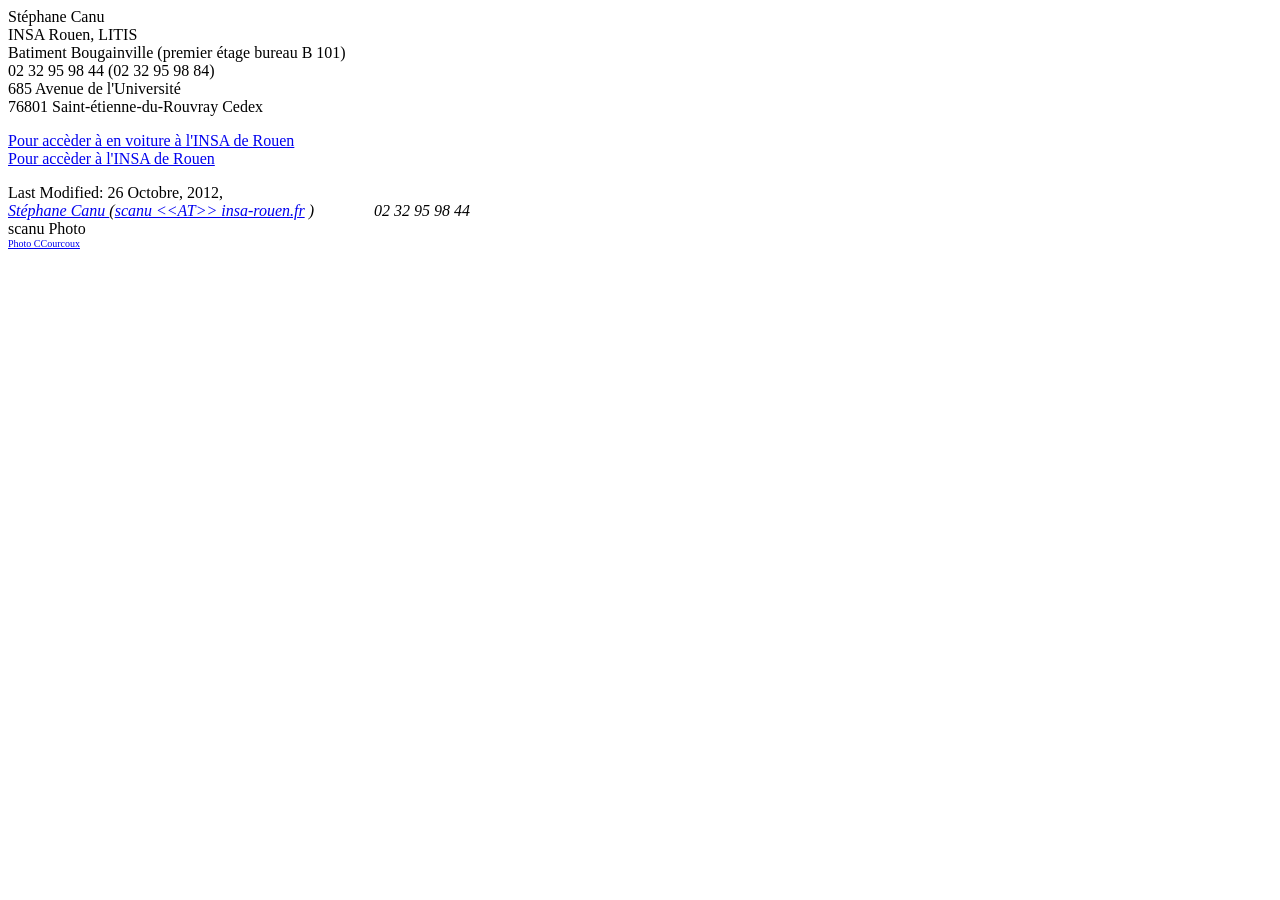
==== Contact.html @ 48893fb6 "Add files via upload" ====
<!DOCTYPE html PUBLIC "-//w3c//dtd html 4.0 transitional//en">
<html>
<head>
  <meta http-equiv="Content-Type"
 content="text/html; charset=iso-8859-1">
  <meta http-equiv="CONTENT-TYPE"
 content="text/html; charset=iso-8859-1">
  <meta name="GENERATOR"
 content="Mozilla/4.7 [fr] (Win98; I) [Netscape]">
  <meta name="CREATED" content="20010215;14430100">
  <meta name="CHANGED" content="20010305;16214100">
  <title>St&eacute;phane Canu, Enseignements </title>
  <style>
	<!--
		.style1 {font-family: Arial, Helvetica, sans-serif}
		ADDRESS { color: #000000 }
		TD P { color: #000000 }
		P { color: #000000 } 
		A:visited { color: #808f84 } 
	-->
	</style> 
</head>
<body style="color: rgb(0, 0, 0); background-color: rgb(255, 255, 255);"
 vlink="#808f84"; font-family: Arial, Helvetica, sans-serif>

St&eacute;phane Canu <br>
INSA Rouen, LITIS <br>
Batiment Bougainville (premier &eacute;tage bureau B 101)
 <br>
02 32 95 98 44   (02 32 95 98 84) <br>
685 Avenue de l'Universit&eacute; <br>
76801 Saint-&eacute;tienne-du-Rouvray Cedex


<p> <a href="http://www.insa-rouen.fr/institution/Identite/acces/ploneexfile.2008-03-27.1247631760/attachment_download/file">  Pour
 acc&egrave;der &agrave; en voiture &agrave; l'INSA de Rouen</a>
<br>
 <a href="http://www.insa-rouen.fr/institution/Identite/acces"> Pour
 acc&egrave;der &agrave; l'INSA de Rouen</a>
</p>

<p style="margin-bottom: 0cm;">Last Modified: 26 Octobre, 2012, </p>
<address> <a href="http://asi.insa-rouen.fr/%7Escanu/index.html"
 target="_parent"> St&eacute;phane
Canu </a> (<a href="mailto:scanu@insa-rouen.fr">scanu
&lt;&lt;AT&gt;&gt; insa-rouen.fr</a>
)&nbsp;&nbsp;&nbsp;&nbsp;&nbsp;&nbsp;&nbsp;&nbsp;&nbsp;&nbsp;&nbsp;&nbsp;&nbsp;&nbsp;
02 32 95 98 44</address>

<td> <object data="Bandeau_Steph.jpg" width="581" type="image/jpeg"
 standby="scanu Photo"> scanu Photo </object> <br>
      </td>
<font size="-2"> 
<a href="http://www.flickr.com/photos/courcoux/" target="_blank">
Photo CCourcoux</a>

</font>


</body>
</html>
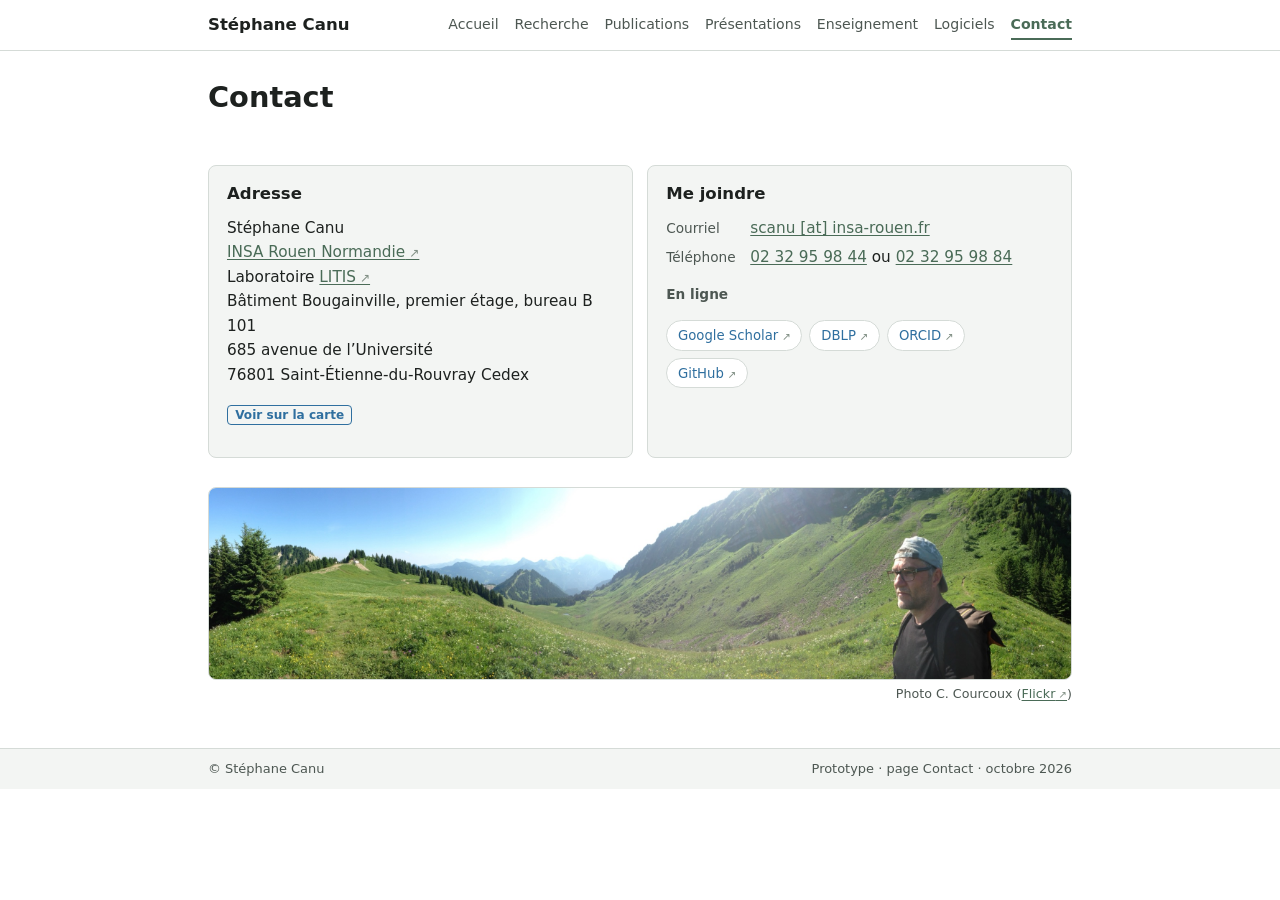
==== commit 9ae5985c: "Refonte du site : nouvelles pages sans frames, responsive, UTF-8 - Accueil, Recherche, Publications," ====
--- a/Contact.html
+++ b/Contact.html
@@ -1,61 +1,74 @@
-<!DOCTYPE html PUBLIC "-//w3c//dtd html 4.0 transitional//en">
-<html>
+<!doctype html>
+<html lang="fr">
 <head>
-  <meta http-equiv="Content-Type"
- content="text/html; charset=iso-8859-1">
-  <meta http-equiv="CONTENT-TYPE"
- content="text/html; charset=iso-8859-1">
-  <meta name="GENERATOR"
- content="Mozilla/4.7 [fr] (Win98; I) [Netscape]">
-  <meta name="CREATED" content="20010215;14430100">
-  <meta name="CHANGED" content="20010305;16214100">
-  <title>St&eacute;phane Canu, Enseignements </title>
-  <style>
-	<!--
-		.style1 {font-family: Arial, Helvetica, sans-serif}
-		ADDRESS { color: #000000 }
-		TD P { color: #000000 }
-		P { color: #000000 } 
-		A:visited { color: #808f84 } 
-	-->
-	</style> 
+  <meta charset="utf-8">
+  <meta name="viewport" content="width=device-width, initial-scale=1">
+  <title>Contact · Stéphane Canu</title>
+  <meta name="description" content="Contacter Stéphane Canu : adresse, téléphone et courriel à l'INSA Rouen Normandie, laboratoire LITIS, Saint-Étienne-du-Rouvray.">
+  <link rel="stylesheet" href="assets/css/style.css">
 </head>
-<body style="color: rgb(0, 0, 0); background-color: rgb(255, 255, 255);"
- vlink="#808f84"; font-family: Arial, Helvetica, sans-serif>
+<body>
+  <a class="skip" href="#contenu">Aller au contenu</a>
 
-St&eacute;phane Canu <br>
-INSA Rouen, LITIS <br>
-Batiment Bougainville (premier &eacute;tage bureau B 101)
- <br>
-02 32 95 98 44   (02 32 95 98 84) <br>
-685 Avenue de l'Universit&eacute; <br>
-76801 Saint-&eacute;tienne-du-Rouvray Cedex
+  <header class="site-header">
+    <div class="bar">
+      <a class="brand" href="index.html">Stéphane Canu</a>
+      <nav class="nav" aria-label="Navigation principale">
+        <a href="index.html">Accueil</a>
+        <a href="Projets.html">Recherche</a>
+        <a href="Publications.html">Publications</a>
+        <a href="Presentation.html">Présentations</a>
+        <a href="Enseignement.html">Enseignement</a>
+        <a href="Software.html">Logiciels</a>
+        <a href="Contact.html" aria-current="page">Contact</a>
+      </nav>
+    </div>
+  </header>
 
+  <main id="contenu">
+    <h1 class="page-title">Contact</h1>
 
-<p> <a href="http://www.insa-rouen.fr/institution/Identite/acces/ploneexfile.2008-03-27.1247631760/attachment_download/file">  Pour
- acc&egrave;der &agrave; en voiture &agrave; l'INSA de Rouen</a>
-<br>
- <a href="http://www.insa-rouen.fr/institution/Identite/acces"> Pour
- acc&egrave;der &agrave; l'INSA de Rouen</a>
-</p>
+    <div class="contact-grid">
+      <section class="card-box" aria-labelledby="adresse">
+        <h2 id="adresse">Adresse</h2>
+        <address>
+          Stéphane Canu<br>
+          <a href="https://www.insa-rouen.fr/" target="_blank" rel="noopener">INSA Rouen Normandie</a><br>
+          Laboratoire <a href="https://litislab.fr/" target="_blank" rel="noopener">LITIS</a><br>
+          Bâtiment Bougainville, premier étage, bureau B 101<br>
+          685 avenue de l’Université<br>
+          76801 Saint-Étienne-du-Rouvray Cedex
+        </address>
+        <p><a class="chip" href="https://www.openstreetmap.org/search?query=685%20Avenue%20de%20l%27Universit%C3%A9%2076801%20Saint-%C3%89tienne-du-Rouvray" target="_blank" rel="noopener">Voir sur la carte</a></p>
+      </section>
 
-<p style="margin-bottom: 0cm;">Last Modified: 26 Octobre, 2012, </p>
-<address> <a href="http://asi.insa-rouen.fr/%7Escanu/index.html"
- target="_parent"> St&eacute;phane
-Canu </a> (<a href="mailto:scanu@insa-rouen.fr">scanu
-&lt;&lt;AT&gt;&gt; insa-rouen.fr</a>
-)&nbsp;&nbsp;&nbsp;&nbsp;&nbsp;&nbsp;&nbsp;&nbsp;&nbsp;&nbsp;&nbsp;&nbsp;&nbsp;&nbsp;
-02 32 95 98 44</address>
+      <section class="card-box" aria-labelledby="joindre">
+        <h2 id="joindre">Me joindre</h2>
+        <ul class="plain">
+          <li><span class="k">Courriel</span> <a href="mailto:scanu@insa-rouen.fr">scanu [at] insa-rouen.fr</a></li>
+          <li><span class="k">Téléphone</span> <a href="tel:+33232959844">02 32 95 98 44</a> ou <a href="tel:+33232959884">02 32 95 98 84</a></li>
+        </ul>
+        <h3>En ligne</h3>
+        <ul class="links" aria-label="Profils en ligne">
+          <li><a href="https://scholar.google.com/citations?user=PpibCZUAAAAJ&amp;hl=fr" target="_blank" rel="noopener">Google Scholar</a></li>
+          <li><a href="https://dblp.org/pers/hd/c/Canu:St=eacute=phane" target="_blank" rel="noopener">DBLP</a></li>
+          <li><a href="https://orcid.org/0000-0002-7602-4557" target="_blank" rel="noopener">ORCID</a></li>
+          <li><a href="https://github.com/StephaneCanu?tab=repositories" target="_blank" rel="noopener">GitHub</a></li>
+        </ul>
+      </section>
+    </div>
 
-<td> <object data="Bandeau_Steph.jpg" width="581" type="image/jpeg"
- standby="scanu Photo"> scanu Photo </object> <br>
-      </td>
-<font size="-2"> 
-<a href="http://www.flickr.com/photos/courcoux/" target="_blank">
-Photo CCourcoux</a>
+    <figure class="banner">
+      <img src="assets/img/bandeau.jpg" width="2400" height="531" loading="lazy" alt="Panorama d’un alpage en été, avec des montagnes au fond">
+      <figcaption>Photo C. Courcoux (<a href="https://www.flickr.com/photos/courcoux/" target="_blank" rel="noopener">Flickr</a>)</figcaption>
+    </figure>
+  </main>
 
-</font>
-
-
+  <footer class="site-footer">
+    <div class="bar">
+      <span>© Stéphane Canu</span>
+      <span>Prototype · page Contact · octobre 2026</span>
+    </div>
+  </footer>
 </body>
 </html>
--- a/assets/css/style.css
+++ b/assets/css/style.css
@@ -0,0 +1,176 @@
+/* Prototype : site personnel de Stéphane Canu. Charte : skill site-design. */
+:root {
+  --bg: #ffffff;
+  --surface: #f3f5f3;
+  --border: #d5dbd7;
+  --text: #1d211f;
+  --muted: #4d5752;
+  --sage: #808f84;
+  --accent: #4a6b57;
+  --visited: #6b7a70;
+  --sky: #2f6f9f;
+  --mark: #fff3b0;
+  --radius: 8px;
+  --font: system-ui, -apple-system, "Segoe UI", Roboto, Arial, sans-serif;
+}
+:root:not([data-theme="light"]) { color-scheme: light dark; }
+@media (prefers-color-scheme: dark) {
+  :root:not([data-theme="light"]) {
+    --bg: #151a17; --surface: #1e2521; --border: #33403a;
+    --text: #e8ece9; --muted: #aab4ae;
+    --sage: #8fa196; --accent: #9cc4ad; --visited: #a3b0a8; --sky: #8dbbe0; --mark: #4d4720;
+  }
+}
+
+*, *::before, *::after { box-sizing: border-box; }
+html { scroll-behavior: smooth; font-size: 90%; }   /* base réduite : 1rem = 14,4 px */
+body {
+  margin: 0; background: var(--bg); color: var(--text);
+  font: 1.0625rem/1.6 var(--font);
+}
+a { color: var(--accent); text-underline-offset: 2px; }
+a:visited { color: var(--visited); }
+a:hover { color: var(--text); }
+a[target="_blank"]::after { content: " \2197"; font-size: .8em; color: var(--sage); }
+img { max-width: 100%; height: auto; display: block; }
+:focus-visible { outline: 3px solid var(--sky); outline-offset: 2px; border-radius: 3px; }
+
+.skip { position: absolute; left: -999px; top: 0; background: var(--mark); color: var(--text); padding: .5rem 1rem; z-index: 10; }
+.skip:focus { left: 8px; top: 8px; }
+
+/* En-tête et navigation */
+.site-header { position: sticky; top: 0; z-index: 5; background: var(--bg); border-bottom: 1px solid var(--border); }
+.bar { max-width: 62rem; margin: 0 auto; padding: .7rem 1rem; display: flex; align-items: center; justify-content: space-between; gap: 1rem; flex-wrap: wrap; }
+.brand { font-weight: 650; font-size: 1.15rem; color: var(--text); text-decoration: none; }
+.brand:visited { color: var(--text); }
+.nav { display: flex; gap: .25rem 1.1rem; flex-wrap: wrap; font-size: .98rem; }
+.nav a, .nav a:visited { color: var(--muted); text-decoration: none; padding: .2rem 0; border-bottom: 2px solid transparent; }
+.nav a:hover { color: var(--text); border-color: var(--sage); }
+.nav a[aria-current="page"] { color: var(--accent); border-color: var(--accent); font-weight: 600; }
+
+/* Bandeau panoramique */
+.hero { height: clamp(56px, 6.2vw, 96px); background: var(--surface) url("../img/recherche.jpg") center / cover; border-bottom: 1px solid var(--border); }  /* proportions de recherche.jpg (1207x74) */
+
+main { max-width: 62rem; margin: 0 auto; padding: 0 1rem 3rem; }
+
+/* Bloc identité */
+.identity { display: grid; grid-template-columns: 11rem 1fr; gap: 1.75rem; align-items: center; margin-top: -2.5rem; position: relative; }
+.portrait {  /* médaillon : photo ronde, liseré blanc puis double anneau sauge */
+  width: 11rem; height: 11rem; border-radius: 50%; object-fit: cover; object-position: center 30%;
+  border: 5px solid var(--bg); background: var(--surface);
+  box-shadow: 0 0 0 3px var(--sage), 0 0 0 4px var(--bg), 0 0 0 5px var(--border), 0 8px 20px rgba(0,0,0,.18);
+}
+.identity h1 { margin: 3rem 0 .15rem; font-size: 2rem; line-height: 1.2; }
+.role { margin: 0; color: var(--muted); }
+.contact { margin: .6rem 0 0; font-size: .95rem; color: var(--muted); }
+.links { display: flex; flex-wrap: wrap; gap: .5rem; margin: 1rem 0 0; padding: 0; list-style: none; }
+.links a, .links a:visited { display: inline-block; padding: .25rem .75rem; border: 1px solid var(--border); border-radius: 999px; text-decoration: none; font-size: .92rem; color: var(--sky); background: var(--bg); }
+.links a:hover { background: var(--surface); color: var(--text); border-color: var(--sage); }
+
+/* Sections */
+section { margin-top: 2.5rem; }
+h2 { font-size: 1.4rem; margin: 0 0 .75rem; padding-bottom: .35rem; border-bottom: 2px solid var(--sage); display: inline-block; }
+h3 { font-size: 1.05rem; margin: 1.1rem 0 .25rem; }
+ul.tight { padding-left: 1.2rem; margin: .4rem 0; }
+ul.tight li { margin: .3rem 0; }
+ul.tight time { font-weight: 600; margin-right: .5rem; }
+.keywords { display: flex; flex-wrap: wrap; gap: .5rem; padding: 0; list-style: none; }
+.keywords li { background: var(--surface); border: 1px solid var(--border); border-radius: var(--radius); padding: .35rem .8rem; }
+
+/* Actualités */
+.news { list-style: none; padding: 0; margin: 0; }
+.news li { display: grid; grid-template-columns: 6.5rem 1fr; gap: 1rem; padding: .7rem 0; border-bottom: 1px solid var(--border); }
+.news time { color: var(--muted); font-variant-numeric: tabular-nums; font-size: .95rem; }
+.badge { background: var(--mark); color: var(--text); font-size: .75rem; padding: .05rem .5rem; border-radius: 999px; margin-left: .4rem; vertical-align: middle; }
+
+/* Cartes d'accès aux rubriques */
+.cards { display: grid; grid-template-columns: repeat(auto-fit, minmax(13rem, 1fr)); gap: 1rem; }
+.card, .card:visited { display: block; padding: 1rem 1.1rem; border: 1px solid var(--border); border-radius: var(--radius); background: var(--surface); color: var(--text); text-decoration: none; }
+.card:hover { border-color: var(--sage); }
+.card strong { display: block; color: var(--accent); margin-bottom: .15rem; }
+.card span { color: var(--muted); font-size: .93rem; }
+
+.site-footer { border-top: 1px solid var(--border); background: var(--surface); color: var(--muted); font-size: .9rem; }
+.site-footer .bar { justify-content: space-between; }
+
+@media (max-width: 40rem) {
+  .identity { grid-template-columns: 1fr; margin-top: -2rem; gap: .5rem; text-align: left; }
+  .identity h1 { margin-top: .5rem; font-size: 1.7rem; }
+  .portrait { width: 8rem; height: 8rem; }
+  .news li { grid-template-columns: 1fr; gap: .1rem; }
+}
+@media (prefers-reduced-motion: reduce) { html { scroll-behavior: auto; } }
+
+/* Page Publications */
+.page-title { font-size: 2rem; margin: 2rem 0 .5rem; line-height: 1.2; }
+.lead { color: var(--muted); max-width: 46rem; margin: 0 0 1rem; }
+.notice { background: var(--surface); border-left: 4px solid var(--sage); border-radius: 0 var(--radius) var(--radius) 0; padding: .6rem 1rem; margin: 1rem 0; }
+.yearnav { margin: 1.25rem 0 .5rem; }
+.yearnav ul { display: flex; flex-wrap: wrap; gap: .4rem; list-style: none; margin: 0; padding: 0; }
+.yearnav a, .yearnav a:visited { display: block; padding: .15rem .65rem; border: 1px solid var(--border); border-radius: 999px; text-decoration: none; font-size: .92rem; color: var(--accent); font-variant-numeric: tabular-nums; }
+.yearnav a:hover { background: var(--surface); border-color: var(--sage); }
+.filter { margin: 1rem 0 0; }
+.filter[hidden], .year[hidden], .pubs li[hidden] { display: none; }
+.filter label { display: block; font-size: .92rem; color: var(--muted); margin-bottom: .25rem; }
+.filter input { width: 100%; max-width: 28rem; font: inherit; padding: .5rem .75rem; border: 1px solid var(--border); border-radius: var(--radius); background: var(--bg); color: var(--text); }
+.filter input:focus { border-color: var(--sage); }
+#count { margin: .35rem 0 0; font-size: .92rem; color: var(--muted); min-height: 1.4em; }
+.year { scroll-margin-top: 7rem; }
+.pubs { list-style: none; padding: 0; margin: .25rem 0 0; }
+.pubs li { padding: .55rem 0 .55rem .9rem; border-left: 3px solid var(--border); margin: .15rem 0; }
+.pubs li:hover { border-left-color: var(--sage); }
+.pubs em { font-style: italic; }
+@media (max-width: 40rem) { .page-title { font-size: 1.7rem; } }
+a.pdf, a.pdf:visited { display: inline-block; font-size: .84rem; font-weight: 600; line-height: 1.5; padding: 0 .5rem; margin-left: .15rem; border: 1px solid var(--accent); border-radius: 4px; text-decoration: none; color: var(--accent); vertical-align: baseline; }
+a.pdf:hover { background: var(--accent); color: var(--bg); }
+a.pdf[target="_blank"]::after { content: ""; }
+.pdf-demo { font-size: .84rem; font-weight: 600; padding: 0 .4rem; border: 1px solid var(--accent); border-radius: 4px; color: var(--accent); }
+
+/* Page Présentations */
+.muted { color: var(--muted); margin: .1rem 0 .5rem; }
+.talks { list-style: none; padding: 0; margin: .25rem 0 0; }
+.talks li { display: grid; grid-template-columns: 9.5rem 1fr; gap: 1rem; padding: .7rem 0; border-bottom: 1px solid var(--border); }
+.talks li:last-child { border-bottom: 0; }
+.talks time { color: var(--muted); font-size: .95rem; font-variant-numeric: tabular-nums; }
+.talks.nodate li { grid-template-columns: 1fr; }
+.talks .where { display: block; color: var(--muted); font-size: .95rem; }
+.talks .chips { display: block; margin-top: .3rem; }
+.talks.nodate .chips { display: inline; margin: 0; }
+a.pdf, a.chip, a.chip:visited { display: inline-block; font-size: .84rem; font-weight: 600; line-height: 1.5; padding: 0 .5rem; margin: 0 .15rem .15rem 0; border: 1px solid var(--accent); border-radius: 4px; text-decoration: none; color: var(--accent); }
+a.chip { border-color: var(--sky); color: var(--sky); }
+a.chip:hover { background: var(--sky); color: var(--bg); }
+a.chip[target="_blank"]::after { content: ""; }
+@media (max-width: 40rem) { .talks li { grid-template-columns: 1fr; gap: .1rem; } }
+
+/* Page Enseignement */
+.courses { list-style: none; padding: 0; margin: .5rem 0 0; display: grid; gap: .9rem; grid-template-columns: repeat(auto-fit, minmax(19rem, 1fr)); }
+.course { border: 1px solid var(--border); border-radius: var(--radius); background: var(--surface); padding: .9rem 1.1rem; }
+.course h3 { margin: 0; font-size: 1.05rem; line-height: 1.35; color: var(--text); }
+.course-head { display: flex; flex-direction: column; gap: .3rem; align-items: flex-start; margin-bottom: .35rem; }
+.course p { margin: .3rem 0; }
+.course .chips { margin: .5rem 0 0; }
+.level { font-size: .84rem; font-weight: 600; padding: 0 .55rem; border-radius: 999px; background: var(--mark); color: var(--text); }
+.puzzle { margin: .5rem 0 0; }
+.puzzle img { border-radius: var(--radius); border: 1px solid var(--border); }
+
+/* Page Recherche */
+.keywords a, .keywords a:visited { text-decoration: none; }
+.news .where.inline { display: inline; margin-left: .35rem; color: var(--muted); }
+.news .where.inline::before { content: "· "; }
+.news .where { display: block; color: var(--muted); font-size: .95rem; }
+.svm-figure { margin: 2.5rem 0 0; max-width: 20rem; }
+.svm-figure img { border-radius: var(--radius); border: 1px solid var(--border); width: 100%; height: auto; }
+.svm-figure figcaption { font-size: .9rem; color: var(--muted); margin-top: .35rem; }
+
+/* Page Contact */
+.contact-grid { display: grid; gap: 1rem; grid-template-columns: repeat(auto-fit, minmax(18rem, 1fr)); margin-top: 1rem; }
+.card-box { border: 1px solid var(--border); border-radius: var(--radius); background: var(--surface); padding: 1rem 1.25rem; }
+.card-box h2 { font-size: 1.15rem; margin: 0 0 .6rem; border: 0; padding: 0; display: block; }
+.card-box h3 { font-size: .95rem; margin: 1rem 0 .4rem; color: var(--muted); font-weight: 600; }
+address { font-style: normal; }
+.plain { list-style: none; padding: 0; margin: 0; }
+.plain li { margin: .35rem 0; }
+.plain .k { display: inline-block; min-width: 5.5rem; color: var(--muted); font-size: .95rem; }
+.banner { margin: 2rem 0 0; }
+.banner img { width: 100%; height: auto; border-radius: var(--radius); border: 1px solid var(--border); }
+.banner figcaption { font-size: .88rem; color: var(--muted); margin-top: .3rem; text-align: right; }
